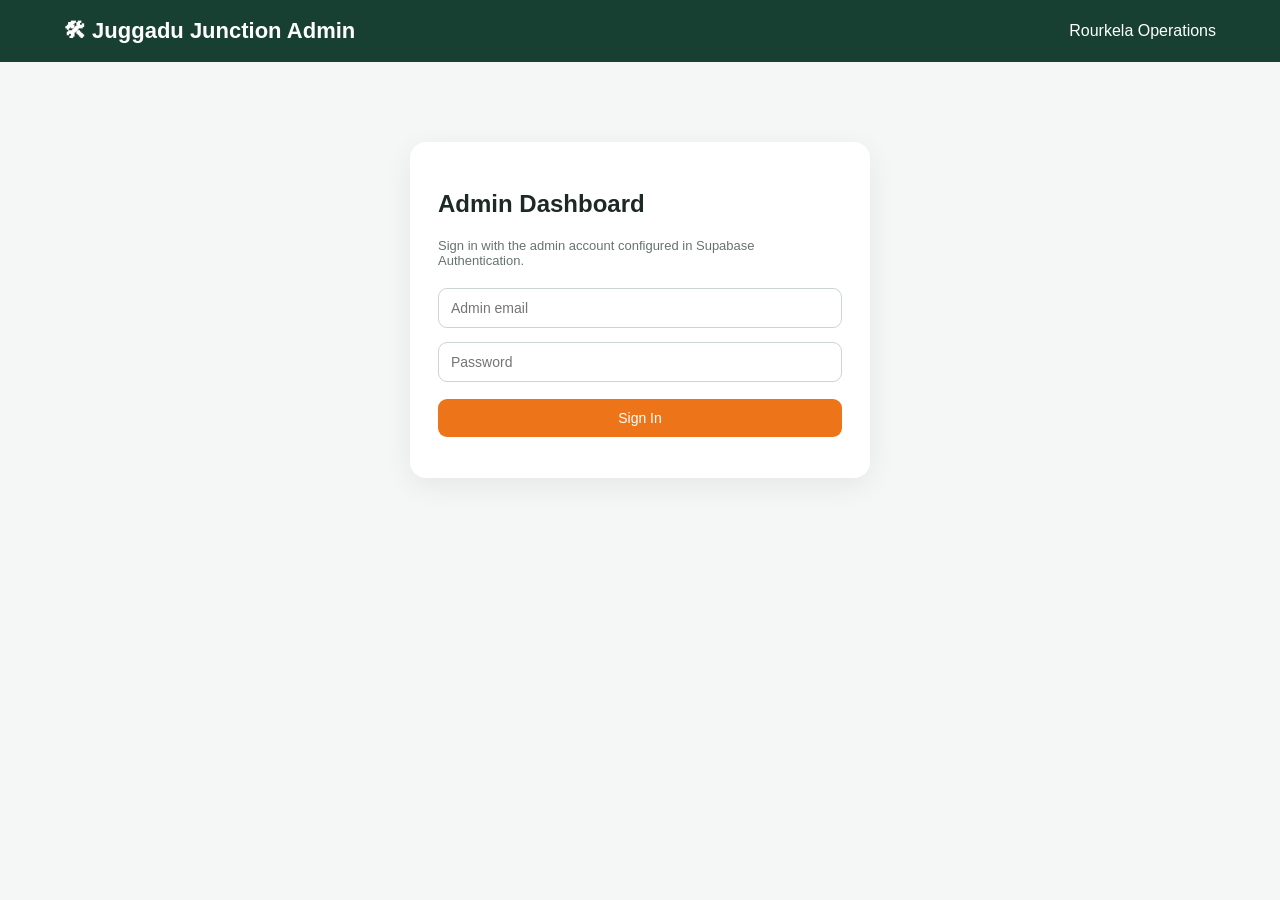
==== admin.html @ 0a25a22f "Add Juggadu Junction admin worker dashboard" ====
<!doctype html><html><head><meta charset="utf-8"><meta name="viewport" content="width=device-width,initial-scale=1"><title>Juggadu Junction Admin</title><style>*{box-sizing:border-box}body{margin:0;font-family:Arial;background:#f5f7f6;color:#1c2924}header{background:#173f32;color:#fff;padding:18px 5%;display:flex;justify-content:space-between;align-items:center}header b{font-size:22px}.wrap{max-width:1250px;margin:auto;padding:28px 20px}.stats{display:grid;grid-template-columns:repeat(4,1fr);gap:14px}.stat,.panel{background:#fff;border-radius:14px;padding:18px;box-shadow:0 4px 18px #0000000d}.stat strong{display:block;font-size:30px;margin-top:8px}.toolbar{display:flex;gap:10px;margin:20px 0;flex-wrap:wrap}input,select,button{padding:11px 12px;border:1px solid #ccd6d1;border-radius:9px;font-size:14px}input{min-width:260px}button{cursor:pointer;background:#fff}.primary{background:#ed7419;color:#fff;border:0}table{width:100%;border-collapse:collapse;background:#fff}th,td{text-align:left;padding:13px;border-bottom:1px solid #edf0ee;font-size:14px}th{background:#f1f5f3}.pill{padding:5px 9px;border-radius:99px;background:#fff1e7;color:#a84b08;font-weight:bold;font-size:12px}.empty{text-align:center;padding:35px;color:#66736d}.note{font-size:13px;color:#66736d}.login{max-width:460px;margin:80px auto;background:#fff;padding:28px;border-radius:16px;box-shadow:0 8px 30px #0001}.login input{width:100%;margin:7px 0}.login button{width:100%;margin-top:10px}@media(max-width:800px){.stats{grid-template-columns:1fr 1fr}.panel{overflow:auto}th,td{white-space:nowrap}} </style></head><body><header><b>🛠 Juggadu Junction Admin</b><span>Rourkela Operations</span></header><div id="login" class="login"><h2>Admin Dashboard</h2><p class="note">Sign in with the admin account configured in Supabase Authentication.</p><input id="email" type="email" placeholder="Admin email"><input id="password" type="password" placeholder="Password"><button class="primary" onclick="signIn()">Sign In</button><p id="loginMsg" class="note"></p></div><main id="app" class="wrap" style="display:none"><div style="display:flex;justify-content:space-between;align-items:center"><div><h1>Worker Applications</h1><p class="note">Review Rourkela worker onboarding submissions.</p></div><button onclick="signOut()">Sign out</button></div><section class="stats"><div class="stat">Total<strong id="total">0</strong></div><div class="stat">Submitted<strong id="submitted">0</strong></div><div class="stat">Approved<strong id="approved">0</strong></div><div class="stat">Rejected<strong id="rejected">0</strong></div></section><div class="toolbar"><input id="search" placeholder="Search name, mobile, area or work" oninput="render()"><select id="filter" onchange="render()"><option value="">All statuses</option><option value="submitted">Submitted</option><option value="under_review">Under Review</option><option value="approved">Approved</option><option value="rejected">Rejected</option><option value="activated">Activated</option></select><button onclick="loadWorkers()">↻ Refresh</button></div><section class="panel"><table><thead><tr><th>Application</th><th>Worker</th><th>Work</th><th>Area</th><th>Experience</th><th>Travel</th><th>Status</th><th>Submitted</th></tr></thead><tbody id="rows"></tbody></table><div id="empty" class="empty" style="display:none">No worker applications found.</div></section></main><script src="admin.js"></script></body></html>
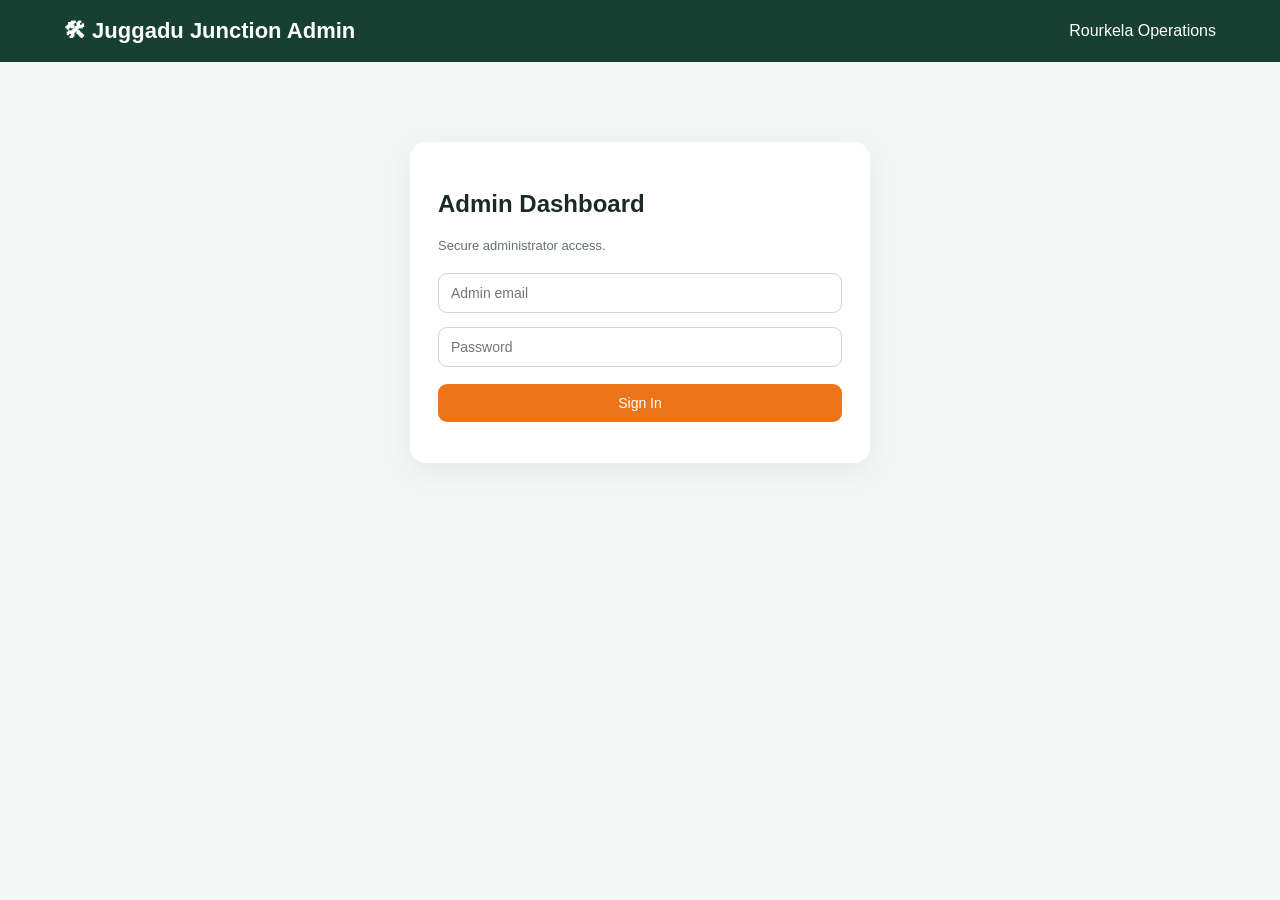
==== commit b585e504: "Add worker management actions column" ====
--- a/admin.html
+++ b/admin.html
@@ -1 +1 @@
-<!doctype html><html><head><meta charset="utf-8"><meta name="viewport" content="width=device-width,initial-scale=1"><title>Juggadu Junction Admin</title><style>*{box-sizing:border-box}body{margin:0;font-family:Arial;background:#f5f7f6;color:#1c2924}header{background:#173f32;color:#fff;padding:18px 5%;display:flex;justify-content:space-between;align-items:center}header b{font-size:22px}.wrap{max-width:1250px;margin:auto;padding:28px 20px}.stats{display:grid;grid-template-columns:repeat(4,1fr);gap:14px}.stat,.panel{background:#fff;border-radius:14px;padding:18px;box-shadow:0 4px 18px #0000000d}.stat strong{display:block;font-size:30px;margin-top:8px}.toolbar{display:flex;gap:10px;margin:20px 0;flex-wrap:wrap}input,select,button{padding:11px 12px;border:1px solid #ccd6d1;border-radius:9px;font-size:14px}input{min-width:260px}button{cursor:pointer;background:#fff}.primary{background:#ed7419;color:#fff;border:0}table{width:100%;border-collapse:collapse;background:#fff}th,td{text-align:left;padding:13px;border-bottom:1px solid #edf0ee;font-size:14px}th{background:#f1f5f3}.pill{padding:5px 9px;border-radius:99px;background:#fff1e7;color:#a84b08;font-weight:bold;font-size:12px}.empty{text-align:center;padding:35px;color:#66736d}.note{font-size:13px;color:#66736d}.login{max-width:460px;margin:80px auto;background:#fff;padding:28px;border-radius:16px;box-shadow:0 8px 30px #0001}.login input{width:100%;margin:7px 0}.login button{width:100%;margin-top:10px}@media(max-width:800px){.stats{grid-template-columns:1fr 1fr}.panel{overflow:auto}th,td{white-space:nowrap}} </style></head><body><header><b>🛠 Juggadu Junction Admin</b><span>Rourkela Operations</span></header><div id="login" class="login"><h2>Admin Dashboard</h2><p class="note">Sign in with the admin account configured in Supabase Authentication.</p><input id="email" type="email" placeholder="Admin email"><input id="password" type="password" placeholder="Password"><button class="primary" onclick="signIn()">Sign In</button><p id="loginMsg" class="note"></p></div><main id="app" class="wrap" style="display:none"><div style="display:flex;justify-content:space-between;align-items:center"><div><h1>Worker Applications</h1><p class="note">Review Rourkela worker onboarding submissions.</p></div><button onclick="signOut()">Sign out</button></div><section class="stats"><div class="stat">Total<strong id="total">0</strong></div><div class="stat">Submitted<strong id="submitted">0</strong></div><div class="stat">Approved<strong id="approved">0</strong></div><div class="stat">Rejected<strong id="rejected">0</strong></div></section><div class="toolbar"><input id="search" placeholder="Search name, mobile, area or work" oninput="render()"><select id="filter" onchange="render()"><option value="">All statuses</option><option value="submitted">Submitted</option><option value="under_review">Under Review</option><option value="approved">Approved</option><option value="rejected">Rejected</option><option value="activated">Activated</option></select><button onclick="loadWorkers()">↻ Refresh</button></div><section class="panel"><table><thead><tr><th>Application</th><th>Worker</th><th>Work</th><th>Area</th><th>Experience</th><th>Travel</th><th>Status</th><th>Submitted</th></tr></thead><tbody id="rows"></tbody></table><div id="empty" class="empty" style="display:none">No worker applications found.</div></section></main><script src="admin.js"></script></body></html>+<!doctype html><html><head><meta charset="utf-8"><meta name="viewport" content="width=device-width,initial-scale=1"><title>Juggadu Junction Admin</title><style>*{box-sizing:border-box}body{margin:0;font-family:Arial;background:#f5f7f6;color:#1c2924}header{background:#173f32;color:#fff;padding:18px 5%;display:flex;justify-content:space-between;align-items:center}header b{font-size:22px}.wrap{max-width:1400px;margin:auto;padding:28px 20px}.stats{display:grid;grid-template-columns:repeat(4,1fr);gap:14px}.stat,.panel{background:#fff;border-radius:14px;padding:18px;box-shadow:0 4px 18px #0000000d}.stat strong{display:block;font-size:30px;margin-top:8px}.toolbar{display:flex;gap:10px;margin:20px 0;flex-wrap:wrap}input,select,button{padding:11px 12px;border:1px solid #ccd6d1;border-radius:9px;font-size:14px}input{min-width:260px}button{cursor:pointer;background:#fff}.primary{background:#ed7419;color:#fff;border:0}table{width:100%;border-collapse:collapse;background:#fff}th,td{text-align:left;padding:13px;border-bottom:1px solid #edf0ee;font-size:14px}th{background:#f1f5f3}.pill{padding:5px 9px;border-radius:99px;background:#fff1e7;color:#a84b08;font-weight:bold;font-size:12px}.empty{text-align:center;padding:35px;color:#66736d}.note{font-size:13px;color:#66736d}.login{max-width:460px;margin:80px auto;background:#fff;padding:28px;border-radius:16px;box-shadow:0 8px 30px #0001}.login input{width:100%;margin:7px 0}.login button{width:100%;margin-top:10px}@media(max-width:800px){.stats{grid-template-columns:1fr 1fr}.panel{overflow:auto}th,td{white-space:nowrap}}</style></head><body><header><b>🛠 Juggadu Junction Admin</b><span>Rourkela Operations</span></header><div id="login" class="login"><h2>Admin Dashboard</h2><p class="note">Secure administrator access.</p><input id="email" type="email" placeholder="Admin email"><input id="password" type="password" placeholder="Password"><button class="primary" onclick="signIn()">Sign In</button><p id="loginMsg" class="note"></p></div><main id="app" class="wrap" style="display:none"><div style="display:flex;justify-content:space-between;align-items:center"><div><h1>Worker Applications</h1><p class="note">Review, edit, approve and activate Rourkela workers.</p></div><button onclick="signOut()">Sign out</button></div><section class="stats"><div class="stat">Total<strong id="total">0</strong></div><div class="stat">Submitted / Review<strong id="submitted">0</strong></div><div class="stat">Approved / Active<strong id="approved">0</strong></div><div class="stat">Rejected<strong id="rejected">0</strong></div></section><div class="toolbar"><input id="search" placeholder="Search name, mobile, area or work" oninput="render()"><select id="filter" onchange="render()"><option value="">All statuses</option><option value="submitted">Submitted</option><option value="under_review">Under Review</option><option value="approved">Approved</option><option value="rejected">Rejected</option><option value="activated">Activated</option></select><button onclick="loadWorkers()">↻ Refresh</button></div><section class="panel"><table><thead><tr><th>Application</th><th>Worker</th><th>Work</th><th>Area</th><th>Experience</th><th>Travel</th><th>Status</th><th>Submitted</th><th>Action</th></tr></thead><tbody id="rows"></tbody></table><div id="empty" class="empty" style="display:none">No worker applications found.</div></section></main><script src="admin.js"></script></body></html>
